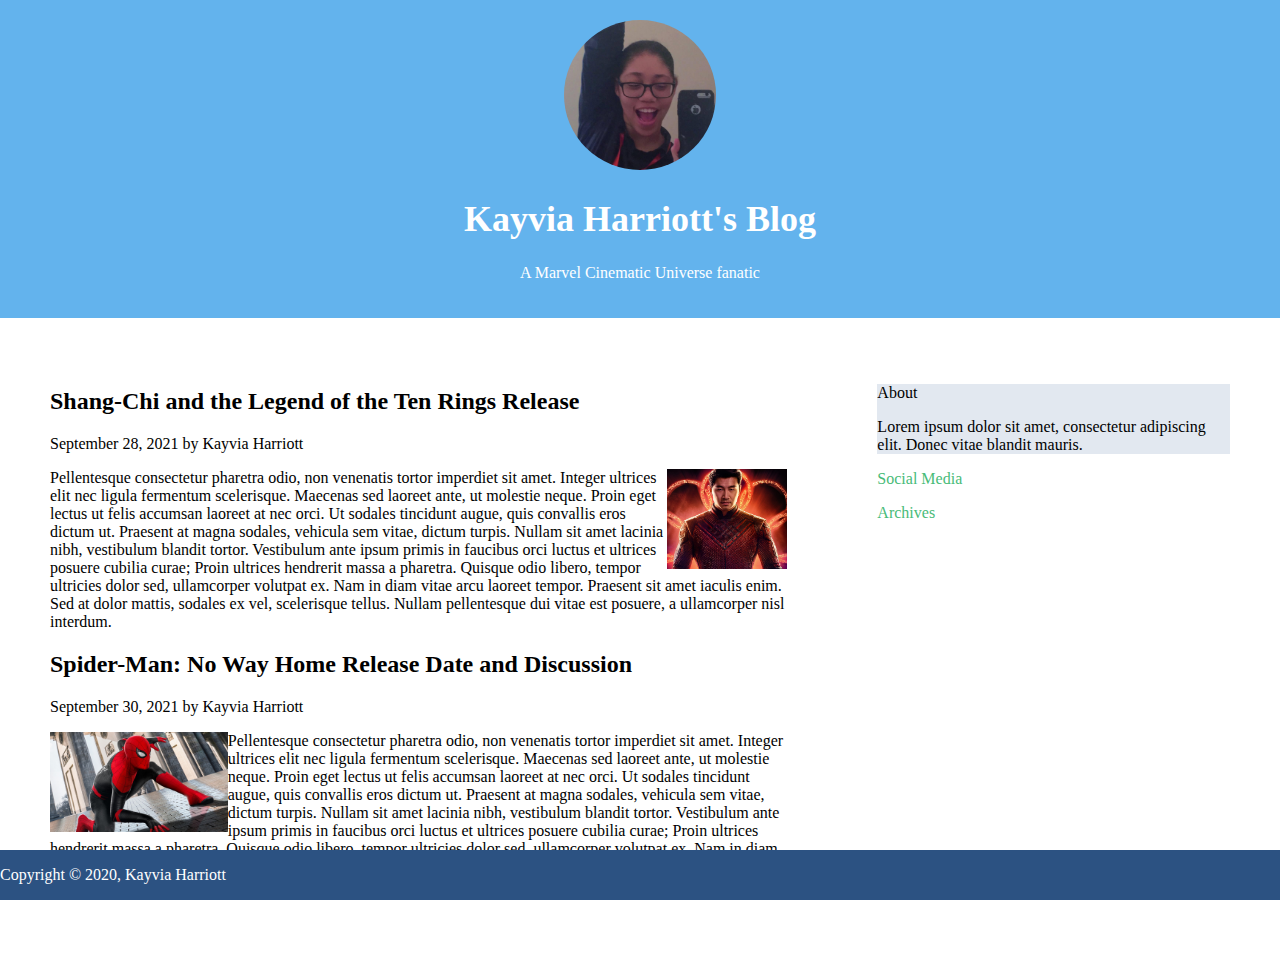
==== index.html @ 140f6e14 "Updated index, css, and added images" ====
<!DOCTYPE html>
<html lang="en">
<head>
    <meta charset="UTF-8">
    <meta name="viewport" content="width=device-width, initial-scale=1.0">
    <title>INFO2180 Lab 2</title>    
    <link rel="stylesheet" href="styles.css">
</head>
<body>
<div class="container">
    <header>
        <div class="header">
            <div class="flex-container">
                <div><img id="selfPhoto" src="selfPhoto.jpg" alt=""> </div>
                <div><h1>Kayvia Harriott's Blog</h1></div>
                <div><p>A Marvel Cinematic Universe fanatic</p></div>
            </div>  
        </div>
    </header>
    <main>
        <div class="grid-container">
            <div class="mainContent">
                <article>                    
                    <h2>Shang-Chi and the Legend of the Ten Rings Release</h2>
                    <p>September 28, 2021 by Kayvia Harriott</p>
                    <img id="blogPostCoverPhoto-1" src="shangChiMoviePoster.jpg" alt="">
                    <p> Pellentesque consectetur pharetra odio, non venenatis tortor imperdiet sit amet. 
                        Integer ultrices elit nec ligula fermentum scelerisque. Maecenas sed laoreet ante, ut molestie neque. 
                        Proin eget lectus ut felis accumsan laoreet at nec orci. Ut sodales tincidunt augue, quis convallis eros dictum ut. 
                        Praesent at magna sodales, vehicula sem vitae, dictum turpis. Nullam sit amet lacinia nibh, vestibulum blandit tortor. 
                        Vestibulum ante ipsum primis in faucibus orci luctus et ultrices posuere cubilia curae; Proin ultrices hendrerit massa a pharetra. 
                        Quisque odio libero, tempor ultricies dolor sed, ullamcorper volutpat ex. Nam in diam vitae arcu laoreet tempor. Praesent sit amet iaculis enim. 
                        Sed at dolor mattis, sodales ex vel, scelerisque tellus. Nullam pellentesque dui vitae est posuere, a ullamcorper nisl interdum. </p>                    
                </article>
               
                <article>
                    <h2>Spider-Man: No Way Home Release Date and Discussion</h2>
                    <p>September 30, 2021 by Kayvia Harriott</p>
                    <img id="blogPostCoverPhoto-2" src="spiderManPoster.jpeg" alt="">
                    <p> Pellentesque consectetur pharetra odio, non venenatis tortor imperdiet sit amet. 
                            Integer ultrices elit nec ligula fermentum scelerisque. Maecenas sed laoreet ante, ut molestie neque. 
                            Proin eget lectus ut felis accumsan laoreet at nec orci. Ut sodales tincidunt augue, quis convallis eros dictum ut. 
                            Praesent at magna sodales, vehicula sem vitae, dictum turpis. Nullam sit amet lacinia nibh, vestibulum blandit tortor. 
                            Vestibulum ante ipsum primis in faucibus orci luctus et ultrices posuere cubilia curae; Proin ultrices hendrerit massa a pharetra. 
                            Quisque odio libero, tempor ultricies dolor sed, ullamcorper volutpat ex. Nam in diam vitae arcu laoreet tempor. Praesent sit amet iaculis enim. 
                            Sed at dolor mattis, sodales ex vel, scelerisque tellus. Nullam pellentesque dui vitae est posuere, a ullamcorper nisl interdum. </p> 
                </article>
            </div>
            <div class="sidebar">
            <!--Sidebar-->                    
                    <div class="aboutHeader">
                        <p>About</p>
                        <p>Lorem ipsum dolor sit amet, consectetur adipiscing elit. 
                            Donec vitae blandit mauris. </p>
                    </div>
                    <div class="socialmediaHeader">
                        <p>Social Media</p>
                    </div>
                    <div class="archivesHeader">
                        <p>Archives</p>
                    </div>
            </div>
            
        </div>
        
        
        <!-- This will contain your blog posts -->
    </main>
    <aside>
        <!-- This will be your sidebar -->
    </aside>
    <div class="footer">
        <footer>
            <p>Copyright &copy; 2020, Kayvia Harriott</p>   
        </footer>  
    </div>
</div>
</body>
</html>
---- styles.css ----
.grid-container{
    display: grid;
    grid-template-columns: auto auto auto;
    grid-gap: 10px;
    padding: 10px;   
}

header{
    background-color: black;
   /*margin-top: -12pt;*/
}

.header{
    grid-column-start: 1;
    grid-column-end: 3;
    text-align: center;
    background-color: #63B3ED;
    color: #FFFFFF;
    padding: 20px;
}

.footer{
    grid-column-start: 1;
    grid-column-end: 3;
}

.mainContent{
    grid-column-start: 1;
    grid-column-end: 3;
    padding: 40px;
}

.sidebar{
    padding: 40px;
}

.aboutHeader{
    color: #000000;
    background-color: #E2E8F0;
}

.socialmediaHeader{
    color: #48BB78;
}

.archivesHeader{
    color: #48BB78;
}

h1 {
    font-size: 36px;
    font-family: Georgia, 'Times New Roman', Times, serif;
}

body {
    margin: 0;    
}

footer{
    background-color: #2C5282;
    color: #FFFFFF;
    position: fixed;
    bottom: 0;
    width: 100%;
    height: 50px;
}

#blogPostCoverPhoto-1{
    height: 100px;
    float: right;
}


#blogPostCoverPhoto-2{
    height: 100px;
    float: left;
}

#selfPhoto {
    height: 150px;
    border-radius: 50%;
}
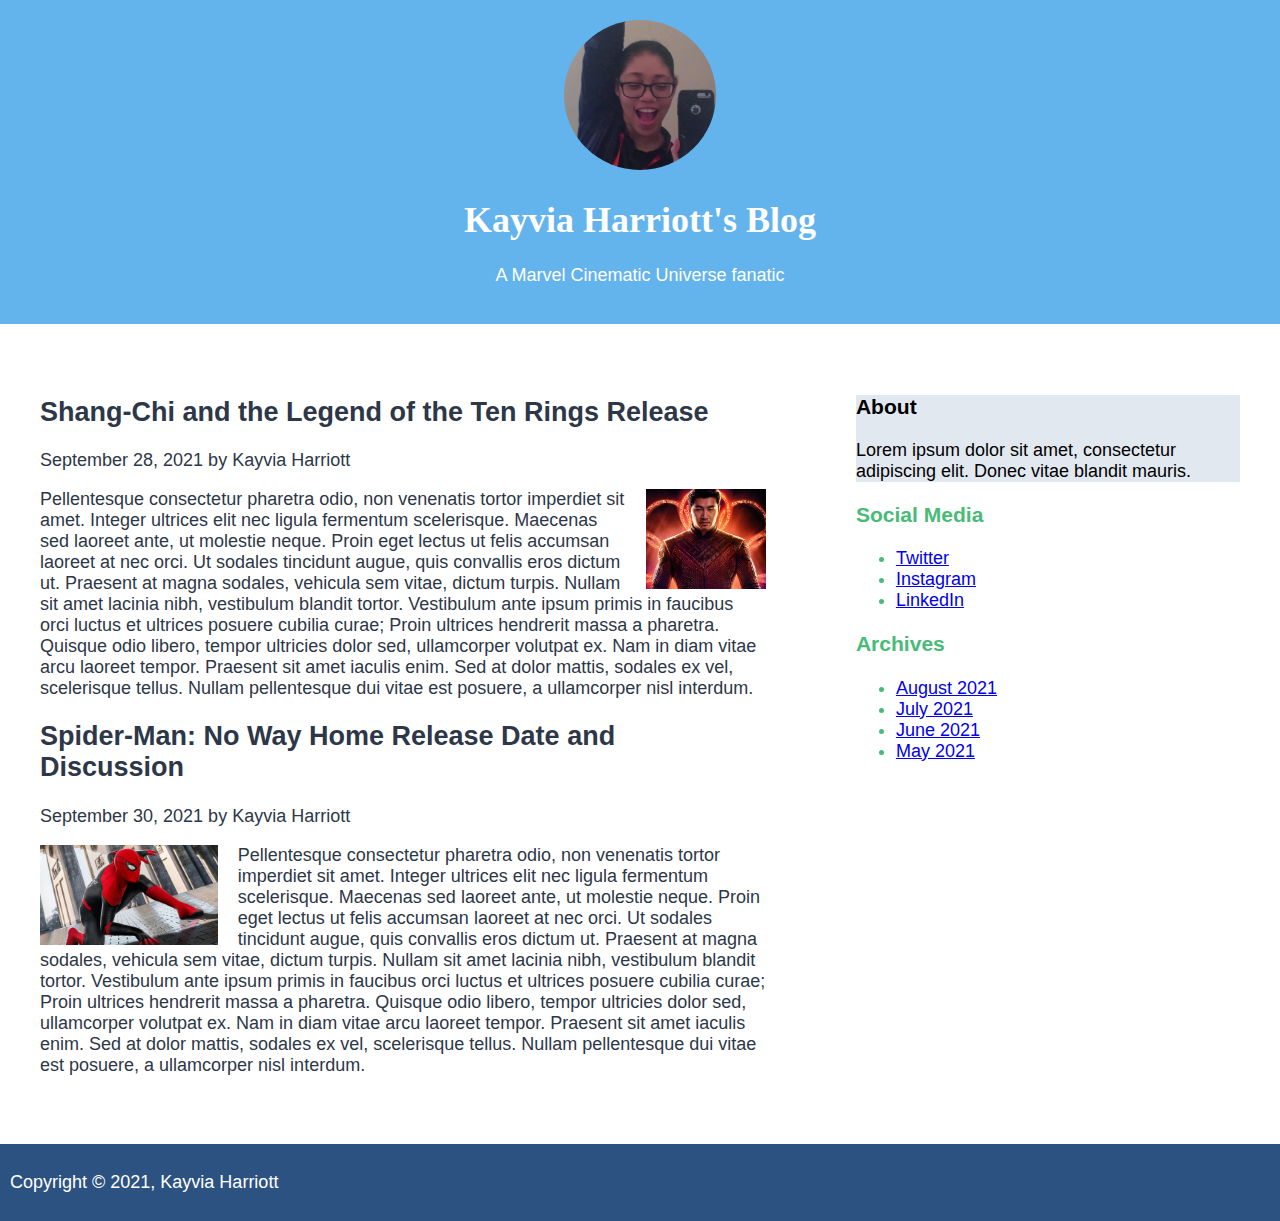
==== commit ab9b5940: "Updated index and css" ====
--- a/index.html
+++ b/index.html
@@ -16,15 +16,15 @@
                 <div><p>A Marvel Cinematic Universe fanatic</p></div>
             </div>  
         </div>
-    </header>
+    </header>        
     <main>
-        <div class="grid-container">
-            <div class="mainContent">
+        <!-- This will contain your blog posts -->        
+        <div class="mainContent">
                 <article>                    
                     <h2>Shang-Chi and the Legend of the Ten Rings Release</h2>
                     <p>September 28, 2021 by Kayvia Harriott</p>
                     <img id="blogPostCoverPhoto-1" src="shangChiMoviePoster.jpg" alt="">
-                    <p> Pellentesque consectetur pharetra odio, non venenatis tortor imperdiet sit amet. 
+                    <p id="articleParagraph"> Pellentesque consectetur pharetra odio, non venenatis tortor imperdiet sit amet. 
                         Integer ultrices elit nec ligula fermentum scelerisque. Maecenas sed laoreet ante, ut molestie neque. 
                         Proin eget lectus ut felis accumsan laoreet at nec orci. Ut sodales tincidunt augue, quis convallis eros dictum ut. 
                         Praesent at magna sodales, vehicula sem vitae, dictum turpis. Nullam sit amet lacinia nibh, vestibulum blandit tortor. 
@@ -32,12 +32,12 @@
                         Quisque odio libero, tempor ultricies dolor sed, ullamcorper volutpat ex. Nam in diam vitae arcu laoreet tempor. Praesent sit amet iaculis enim. 
                         Sed at dolor mattis, sodales ex vel, scelerisque tellus. Nullam pellentesque dui vitae est posuere, a ullamcorper nisl interdum. </p>                    
                 </article>
-               
+                
                 <article>
                     <h2>Spider-Man: No Way Home Release Date and Discussion</h2>
                     <p>September 30, 2021 by Kayvia Harriott</p>
                     <img id="blogPostCoverPhoto-2" src="spiderManPoster.jpeg" alt="">
-                    <p> Pellentesque consectetur pharetra odio, non venenatis tortor imperdiet sit amet. 
+                    <p  id="articleParagraph"> Pellentesque consectetur pharetra odio, non venenatis tortor imperdiet sit amet. 
                             Integer ultrices elit nec ligula fermentum scelerisque. Maecenas sed laoreet ante, ut molestie neque. 
                             Proin eget lectus ut felis accumsan laoreet at nec orci. Ut sodales tincidunt augue, quis convallis eros dictum ut. 
                             Praesent at magna sodales, vehicula sem vitae, dictum turpis. Nullam sit amet lacinia nibh, vestibulum blandit tortor. 
@@ -45,35 +45,38 @@
                             Quisque odio libero, tempor ultricies dolor sed, ullamcorper volutpat ex. Nam in diam vitae arcu laoreet tempor. Praesent sit amet iaculis enim. 
                             Sed at dolor mattis, sodales ex vel, scelerisque tellus. Nullam pellentesque dui vitae est posuere, a ullamcorper nisl interdum. </p> 
                 </article>
-            </div>
-            <div class="sidebar">
-            <!--Sidebar-->                    
-                    <div class="aboutHeader">
-                        <p>About</p>
-                        <p>Lorem ipsum dolor sit amet, consectetur adipiscing elit. 
-                            Donec vitae blandit mauris. </p>
-                    </div>
-                    <div class="socialmediaHeader">
-                        <p>Social Media</p>
-                    </div>
-                    <div class="archivesHeader">
-                        <p>Archives</p>
-                    </div>
-            </div>
-            
-        </div>
-        
-        
-        <!-- This will contain your blog posts -->
+            </div>        
     </main>
     <aside>
         <!-- This will be your sidebar -->
-    </aside>
-    <div class="footer">
-        <footer>
-            <p>Copyright &copy; 2020, Kayvia Harriott</p>   
-        </footer>  
-    </div>
+        <div class="sidebar">                
+                <div class="aboutHeader">
+                    <h3>About</h3>
+                    <p>Lorem ipsum dolor sit amet, consectetur adipiscing elit. 
+                        Donec vitae blandit mauris. </p>
+                </div>
+                <div class="socialmediaHeader">
+                    <h3>Social Media</h3>
+                    <ul>
+                        <li><a href="url">Twitter</a></li>
+                        <li><a href="url">Instagram</a></li>
+                        <li><a href="url">LinkedIn</a></li>
+                    </ul>
+                </div>
+                <div class="archivesHeader">
+                    <h3>Archives</h3>
+                    <ul>
+                        <li><a href="url">August 2021</a></li>
+                        <li><a href="url">July 2021</a></li>
+                        <li><a href="url">June 2021</a></li>
+                        <li><a href="url">May 2021</a></li>
+                    </ul>
+                </div>
+            </div>     
+    </aside>    
+    <footer>
+        <p>Copyright &copy; 2021, Kayvia Harriott</p>   
+    </footer>      
 </div>
 </body>
 </html>--- a/styles.css
+++ b/styles.css
@@ -1,37 +1,64 @@
-.grid-container{
+.container {
     display: grid;
-    grid-template-columns: auto auto auto;
+    grid-template-areas:
+      'header header header header header header'
+      'main main main main sidebar sidebar'
+      'footer footer footer footer footer footer';
     grid-gap: 10px;
-    padding: 10px;   
+    margin: 0px;
 }
 
 header{
-    background-color: black;
-   /*margin-top: -12pt;*/
+    grid-area: header;
+}
+
+main{
+    grid-area: main;
+    padding: 40px;
+}
+
+aside{
+    grid-area: sidebar;
+    padding: 40px;
+}
+
+footer{
+    grid-area: footer;
+}
+
+
+
+#blogPostCoverPhoto-1{
+    height: 100px;
+    float: right;
+    padding-left: 20px;
+}
+
+
+#blogPostCoverPhoto-2{
+    height: 100px;
+    float: left;
+    padding-right: 20px;
+}
+
+#selfPhoto {
+    height: 150px;
+    border-radius: 50%;
+}
+
+body {
+    margin: 0;    
+    font-size: 18px;
+    color: #2D3748;
+    font-family: -apple-system, BlinkMacSystemFont, 'Segoe UI', Roboto, Oxygen, Ubuntu, Cantarell, 'Open Sans', 'Helvetica Neue', sans-serif;
+    padding: 0;
 }
 
 .header{
-    grid-column-start: 1;
-    grid-column-end: 3;
     text-align: center;
     background-color: #63B3ED;
     color: #FFFFFF;
     padding: 20px;
-}
-
-.footer{
-    grid-column-start: 1;
-    grid-column-end: 3;
-}
-
-.mainContent{
-    grid-column-start: 1;
-    grid-column-end: 3;
-    padding: 40px;
-}
-
-.sidebar{
-    padding: 40px;
 }
 
 .aboutHeader{
@@ -52,31 +79,11 @@
     font-family: Georgia, 'Times New Roman', Times, serif;
 }
 
-body {
-    margin: 0;    
-}
-
 footer{
     background-color: #2C5282;
     color: #FFFFFF;
-    position: fixed;
-    bottom: 0;
     width: 100%;
-    height: 50px;
+    padding: 10px;
 }
 
-#blogPostCoverPhoto-1{
-    height: 100px;
-    float: right;
-}
-
-
-#blogPostCoverPhoto-2{
-    height: 100px;
-    float: left;
-}
-
-#selfPhoto {
-    height: 150px;
-    border-radius: 50%;
-}
+  
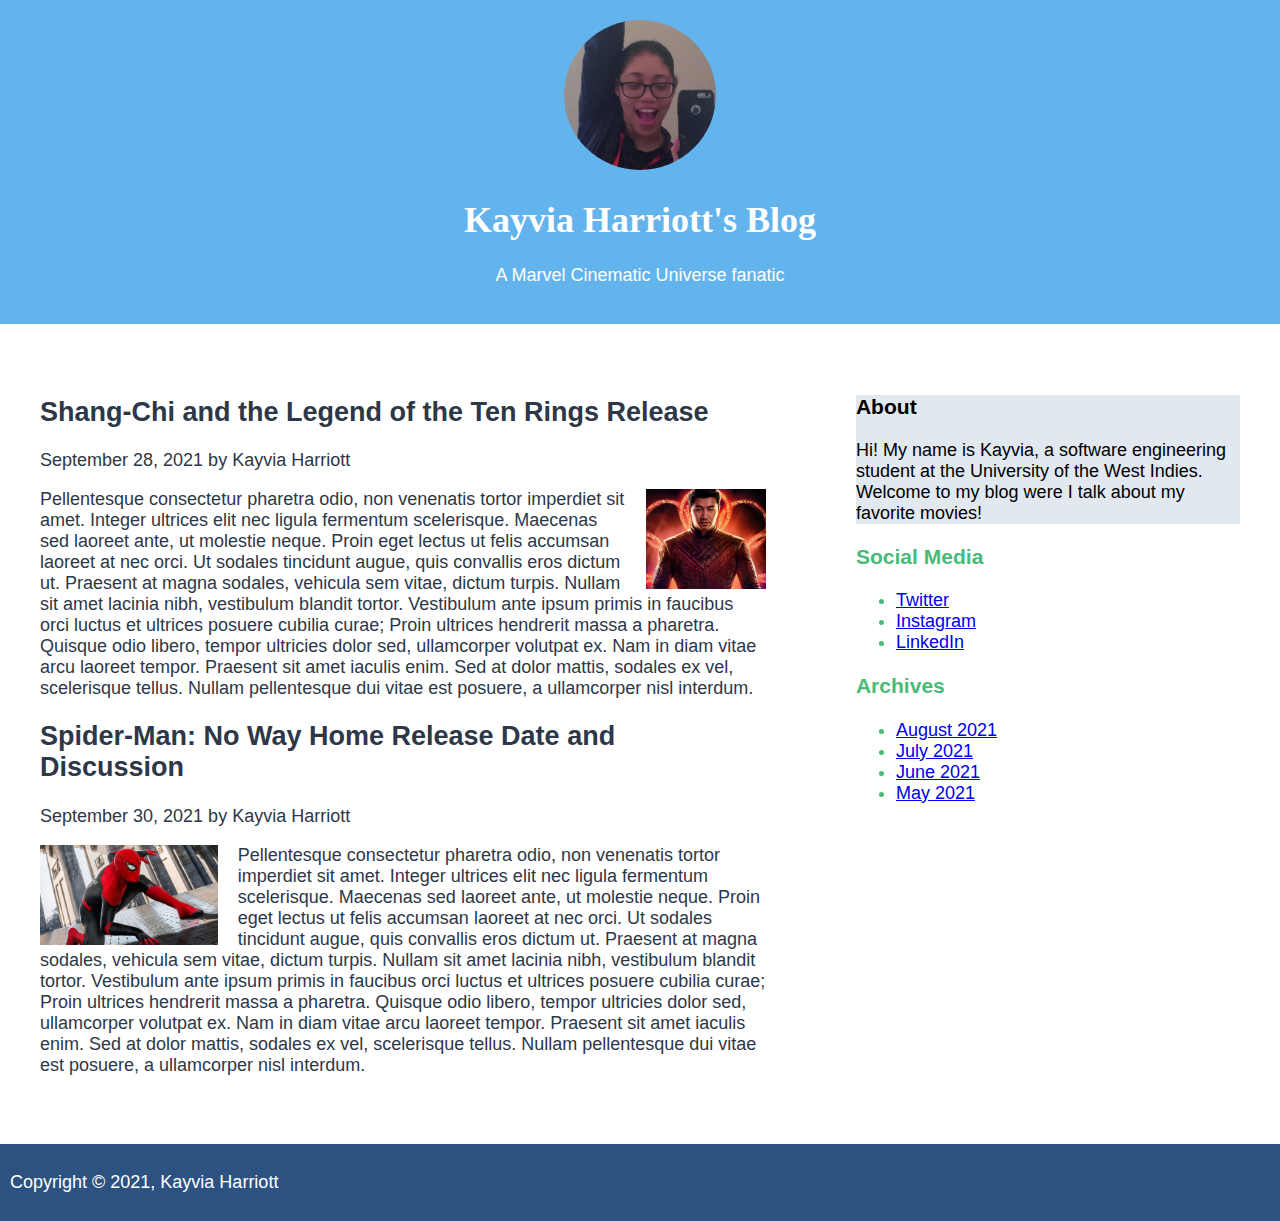
==== commit bf2f204e: "Updated index file" ====
--- a/index.html
+++ b/index.html
@@ -52,8 +52,8 @@
         <div class="sidebar">                
                 <div class="aboutHeader">
                     <h3>About</h3>
-                    <p>Lorem ipsum dolor sit amet, consectetur adipiscing elit. 
-                        Donec vitae blandit mauris. </p>
+                    <p>Hi! My name is Kayvia, a software engineering student at the University
+                        of the West Indies. Welcome to my blog were I talk about my favorite movies!</p>
                 </div>
                 <div class="socialmediaHeader">
                     <h3>Social Media</h3>
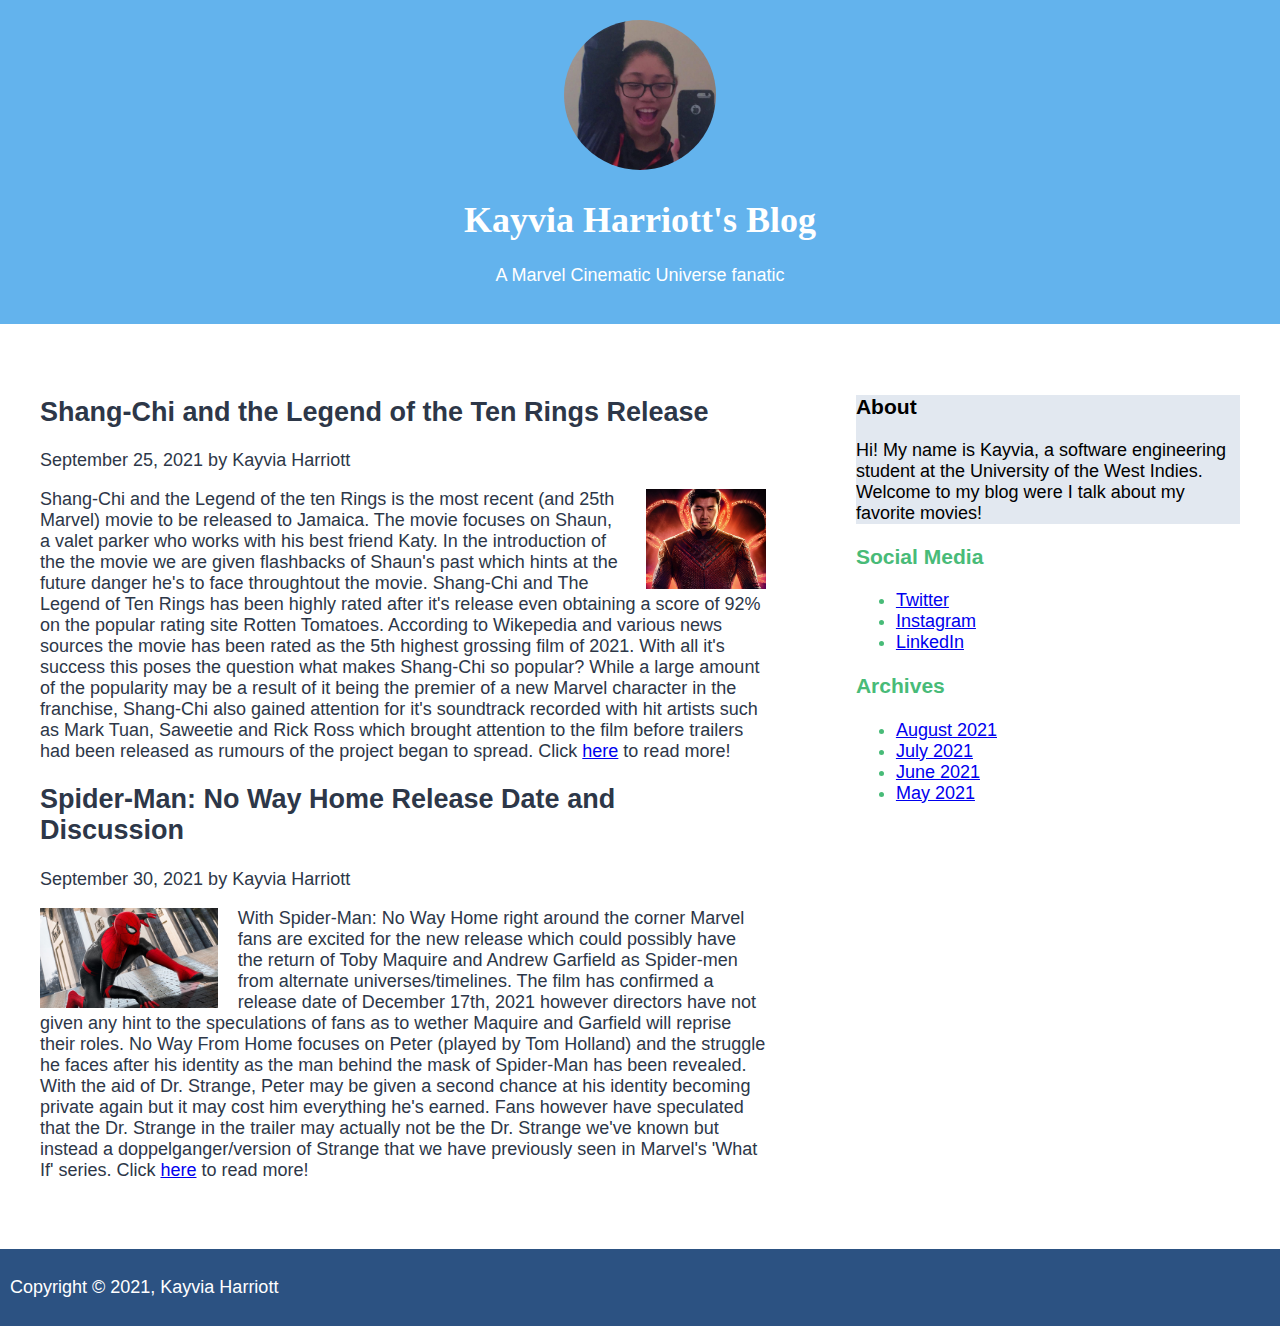
==== commit 6bb61448: "Updated index.html" ====
--- a/index.html
+++ b/index.html
@@ -22,28 +22,28 @@
         <div class="mainContent">
                 <article>                    
                     <h2>Shang-Chi and the Legend of the Ten Rings Release</h2>
-                    <p>September 28, 2021 by Kayvia Harriott</p>
+                    <p>September 25, 2021 by Kayvia Harriott</p>
                     <img id="blogPostCoverPhoto-1" src="shangChiMoviePoster.jpg" alt="">
-                    <p id="articleParagraph"> Pellentesque consectetur pharetra odio, non venenatis tortor imperdiet sit amet. 
-                        Integer ultrices elit nec ligula fermentum scelerisque. Maecenas sed laoreet ante, ut molestie neque. 
-                        Proin eget lectus ut felis accumsan laoreet at nec orci. Ut sodales tincidunt augue, quis convallis eros dictum ut. 
-                        Praesent at magna sodales, vehicula sem vitae, dictum turpis. Nullam sit amet lacinia nibh, vestibulum blandit tortor. 
-                        Vestibulum ante ipsum primis in faucibus orci luctus et ultrices posuere cubilia curae; Proin ultrices hendrerit massa a pharetra. 
-                        Quisque odio libero, tempor ultricies dolor sed, ullamcorper volutpat ex. Nam in diam vitae arcu laoreet tempor. Praesent sit amet iaculis enim. 
-                        Sed at dolor mattis, sodales ex vel, scelerisque tellus. Nullam pellentesque dui vitae est posuere, a ullamcorper nisl interdum. </p>                    
+                    <p id="articleParagraph"> Shang-Chi and the Legend of the ten Rings is the most recent (and 25th Marvel) movie to be released to Jamaica. The movie
+                        focuses on Shaun, a valet parker who works with his best friend Katy. In the introduction of the the movie we are given flashbacks of Shaun's past which hints
+                        at the future danger he's to face throughtout the movie. Shang-Chi and The Legend of Ten Rings has been highly rated after it's release even obtaining a 
+                        score of 92% on the popular rating site Rotten Tomatoes. According to Wikepedia and various news sources the movie has been rated as the 5th highest grossing film of 2021. With all
+                        it's success this poses the question what makes Shang-Chi so popular? While a large amount of the popularity may be a result of it being the premier of a new Marvel character in the franchise,
+                        Shang-Chi also gained attention for it's soundtrack recorded with hit artists such as Mark Tuan, Saweetie and Rick Ross which brought attention to the film before trailers had been released
+                        as rumours of the project began to spread. Click <a href="url">here</a> to read more!</p>    
                 </article>
                 
                 <article>
                     <h2>Spider-Man: No Way Home Release Date and Discussion</h2>
                     <p>September 30, 2021 by Kayvia Harriott</p>
                     <img id="blogPostCoverPhoto-2" src="spiderManPoster.jpeg" alt="">
-                    <p  id="articleParagraph"> Pellentesque consectetur pharetra odio, non venenatis tortor imperdiet sit amet. 
-                            Integer ultrices elit nec ligula fermentum scelerisque. Maecenas sed laoreet ante, ut molestie neque. 
-                            Proin eget lectus ut felis accumsan laoreet at nec orci. Ut sodales tincidunt augue, quis convallis eros dictum ut. 
-                            Praesent at magna sodales, vehicula sem vitae, dictum turpis. Nullam sit amet lacinia nibh, vestibulum blandit tortor. 
-                            Vestibulum ante ipsum primis in faucibus orci luctus et ultrices posuere cubilia curae; Proin ultrices hendrerit massa a pharetra. 
-                            Quisque odio libero, tempor ultricies dolor sed, ullamcorper volutpat ex. Nam in diam vitae arcu laoreet tempor. Praesent sit amet iaculis enim. 
-                            Sed at dolor mattis, sodales ex vel, scelerisque tellus. Nullam pellentesque dui vitae est posuere, a ullamcorper nisl interdum. </p> 
+                    <p id="articleParagraph">With Spider-Man: No Way Home right around the corner Marvel fans are excited for the new release which could possibly have the return of 
+                        Toby Maquire and Andrew Garfield as Spider-men from alternate universes/timelines. The film has confirmed a release date of December 17th, 2021 however directors 
+                        have not given any hint to the speculations of fans as to wether Maquire and Garfield will reprise their roles. No Way From Home focuses on Peter (played by Tom Holland)
+                        and the struggle he faces after his identity as the man behind the mask of Spider-Man has been revealed. With the aid of Dr. Strange, Peter may be given a second chance
+                        at his identity becoming private again but it may cost him everything he's earned. Fans however have speculated that the Dr. Strange in the trailer may actually not be the Dr. Strange
+                        we've known but instead a doppelganger/version of Strange that we have previously seen in Marvel's 'What If' series. Click <a href="url">here</a> to read more!
+                    </p>
                 </article>
             </div>        
     </main>
@@ -58,9 +58,9 @@
                 <div class="socialmediaHeader">
                     <h3>Social Media</h3>
                     <ul>
-                        <li><a href="url">Twitter</a></li>
-                        <li><a href="url">Instagram</a></li>
-                        <li><a href="url">LinkedIn</a></li>
+                        <li><a href="https://twitter.com/marvelstudios?lang=en">Twitter</a></li>
+                        <li><a href="https://www.instagram.com/marvelstudios/">Instagram</a></li>
+                        <li><a href="https://www.linkedin.com/company/marvel-entertainment">LinkedIn</a></li>
                     </ul>
                 </div>
                 <div class="archivesHeader">
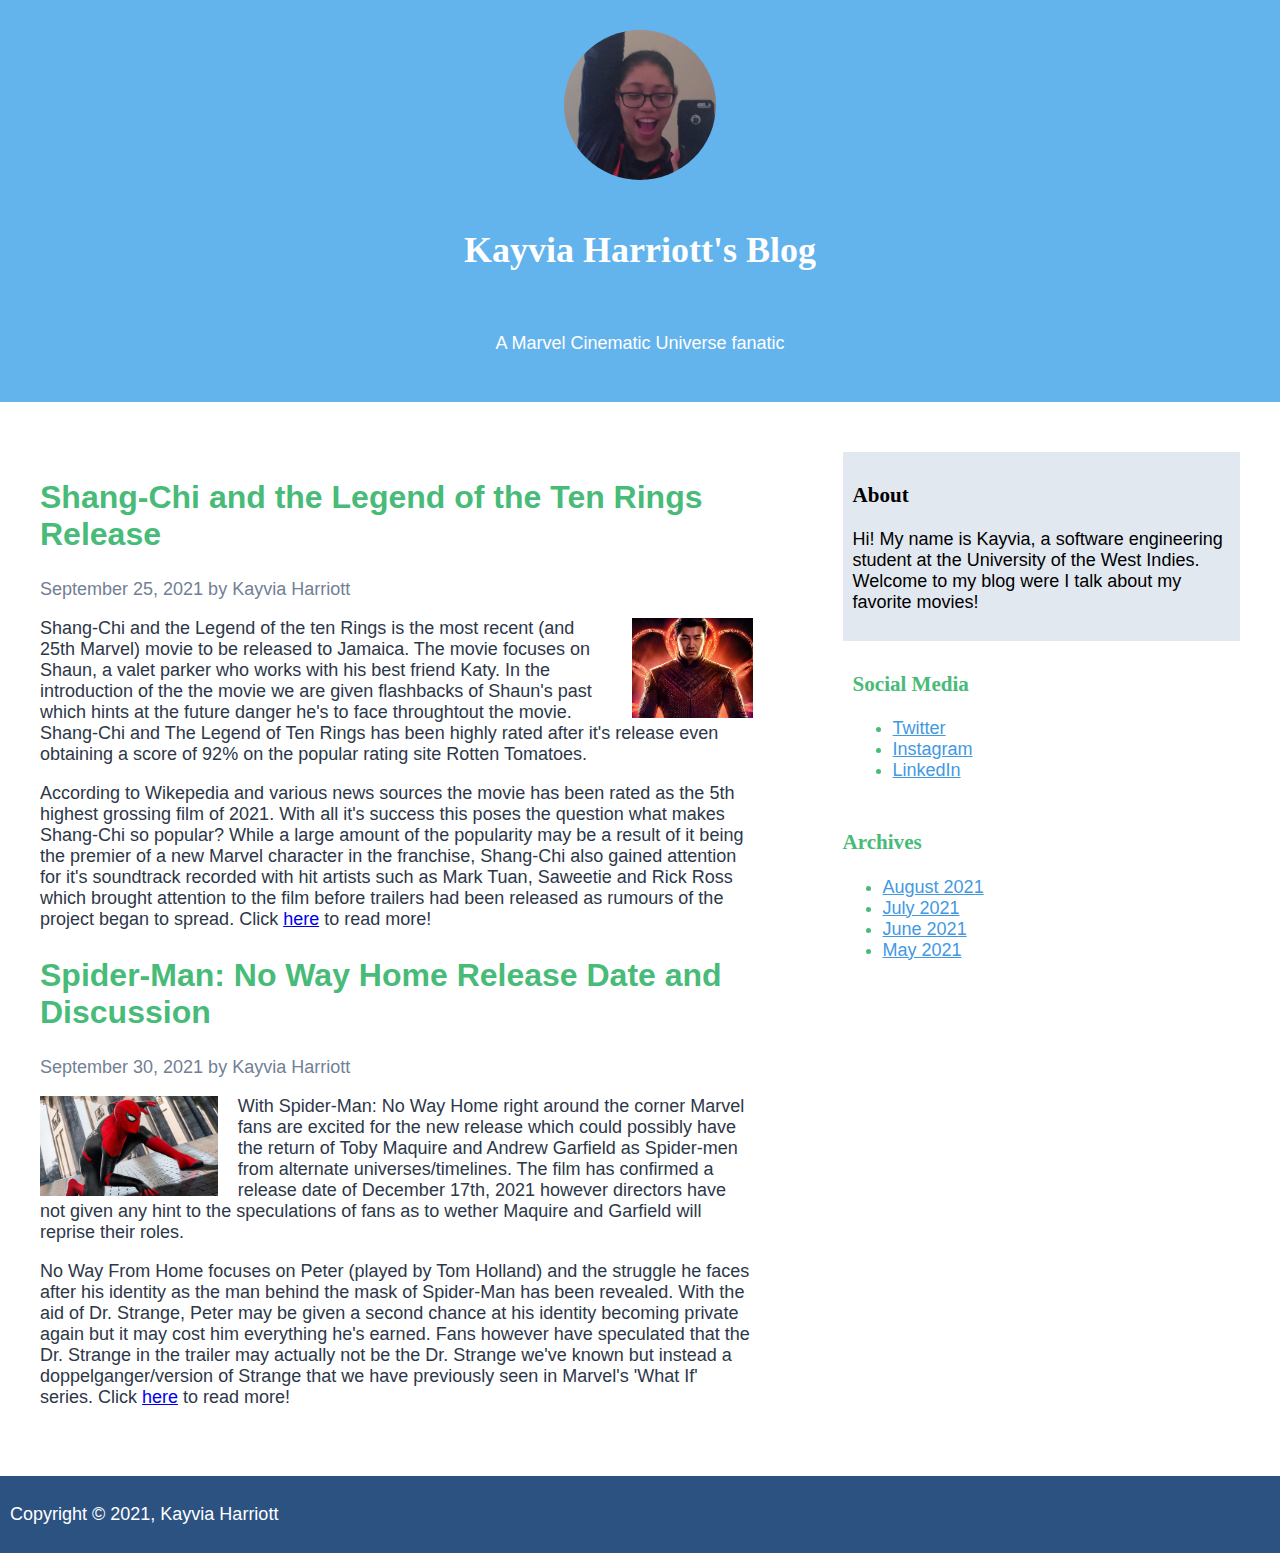
==== commit 70d7c76f: "Updated index and css" ====
--- a/index.html
+++ b/index.html
@@ -22,12 +22,14 @@
         <div class="mainContent">
                 <article>                    
                     <h2>Shang-Chi and the Legend of the Ten Rings Release</h2>
-                    <p>September 25, 2021 by Kayvia Harriott</p>
+                    <p id="authordate">September 25, 2021 by Kayvia Harriott</p>
                     <img id="blogPostCoverPhoto-1" src="shangChiMoviePoster.jpg" alt="">
                     <p id="articleParagraph"> Shang-Chi and the Legend of the ten Rings is the most recent (and 25th Marvel) movie to be released to Jamaica. The movie
                         focuses on Shaun, a valet parker who works with his best friend Katy. In the introduction of the the movie we are given flashbacks of Shaun's past which hints
                         at the future danger he's to face throughtout the movie. Shang-Chi and The Legend of Ten Rings has been highly rated after it's release even obtaining a 
-                        score of 92% on the popular rating site Rotten Tomatoes. According to Wikepedia and various news sources the movie has been rated as the 5th highest grossing film of 2021. With all
+                        score of 92% on the popular rating site Rotten Tomatoes. </p>
+
+                    <p>According to Wikepedia and various news sources the movie has been rated as the 5th highest grossing film of 2021. With all
                         it's success this poses the question what makes Shang-Chi so popular? While a large amount of the popularity may be a result of it being the premier of a new Marvel character in the franchise,
                         Shang-Chi also gained attention for it's soundtrack recorded with hit artists such as Mark Tuan, Saweetie and Rick Ross which brought attention to the film before trailers had been released
                         as rumours of the project began to spread. Click <a href="url">here</a> to read more!</p>    
@@ -35,11 +37,12 @@
                 
                 <article>
                     <h2>Spider-Man: No Way Home Release Date and Discussion</h2>
-                    <p>September 30, 2021 by Kayvia Harriott</p>
+                    <p id="authordate">September 30, 2021 by Kayvia Harriott</p>
                     <img id="blogPostCoverPhoto-2" src="spiderManPoster.jpeg" alt="">
                     <p id="articleParagraph">With Spider-Man: No Way Home right around the corner Marvel fans are excited for the new release which could possibly have the return of 
                         Toby Maquire and Andrew Garfield as Spider-men from alternate universes/timelines. The film has confirmed a release date of December 17th, 2021 however directors 
-                        have not given any hint to the speculations of fans as to wether Maquire and Garfield will reprise their roles. No Way From Home focuses on Peter (played by Tom Holland)
+                        have not given any hint to the speculations of fans as to wether Maquire and Garfield will reprise their roles. </p>
+                    <p> No Way From Home focuses on Peter (played by Tom Holland)
                         and the struggle he faces after his identity as the man behind the mask of Spider-Man has been revealed. With the aid of Dr. Strange, Peter may be given a second chance
                         at his identity becoming private again but it may cost him everything he's earned. Fans however have speculated that the Dr. Strange in the trailer may actually not be the Dr. Strange
                         we've known but instead a doppelganger/version of Strange that we have previously seen in Marvel's 'What If' series. Click <a href="url">here</a> to read more!
@@ -58,18 +61,18 @@
                 <div class="socialmediaHeader">
                     <h3>Social Media</h3>
                     <ul>
-                        <li><a href="https://twitter.com/marvelstudios?lang=en">Twitter</a></li>
-                        <li><a href="https://www.instagram.com/marvelstudios/">Instagram</a></li>
-                        <li><a href="https://www.linkedin.com/company/marvel-entertainment">LinkedIn</a></li>
+                        <li><a id="socialArchiveLinks" href="https://twitter.com/marvelstudios?lang=en">Twitter</a></li>
+                        <li><a id="socialArchiveLinks" href="https://www.instagram.com/marvelstudios/">Instagram</a></li>
+                        <li><a id="socialArchiveLinks" href="https://www.linkedin.com/company/marvel-entertainment">LinkedIn</a></li>
                     </ul>
                 </div>
                 <div class="archivesHeader">
                     <h3>Archives</h3>
                     <ul>
-                        <li><a href="url">August 2021</a></li>
-                        <li><a href="url">July 2021</a></li>
-                        <li><a href="url">June 2021</a></li>
-                        <li><a href="url">May 2021</a></li>
+                        <li><a id="socialArchiveLinks" href="url">August 2021</a></li>
+                        <li><a id="socialArchiveLinks" href="url">July 2021</a></li>
+                        <li><a id="socialArchiveLinks" href="url">June 2021</a></li>
+                        <li><a id="socialArchiveLinks" href="url">May 2021</a></li>
                     </ul>
                 </div>
             </div>     
--- a/styles.css
+++ b/styles.css
@@ -6,6 +6,11 @@
       'footer footer footer footer footer footer';
     grid-gap: 10px;
     margin: 0px;
+}
+
+.flex-container > div {
+    text-align: center;
+    padding: 10px 0;
 }
 
 header{
@@ -54,8 +59,15 @@
     padding: 0;
 }
 
+.header, .aboutHeader, .socialmediaHeader{
+    padding: 10px;
+}
+
+#socialArchiveLinks{
+    color: #4299E1;
+}
+
 .header{
-    text-align: center;
     background-color: #63B3ED;
     color: #FFFFFF;
     padding: 20px;
@@ -79,6 +91,19 @@
     font-family: Georgia, 'Times New Roman', Times, serif;
 }
 
+h2{
+    font-size: 32px;
+    color:#48BB78;
+}
+
+#authordate{
+    color: #718096;
+
+}
+
+h3{
+    font-family: Georgia, 'Times New Roman', Times, serif;
+}
 footer{
     background-color: #2C5282;
     color: #FFFFFF;
